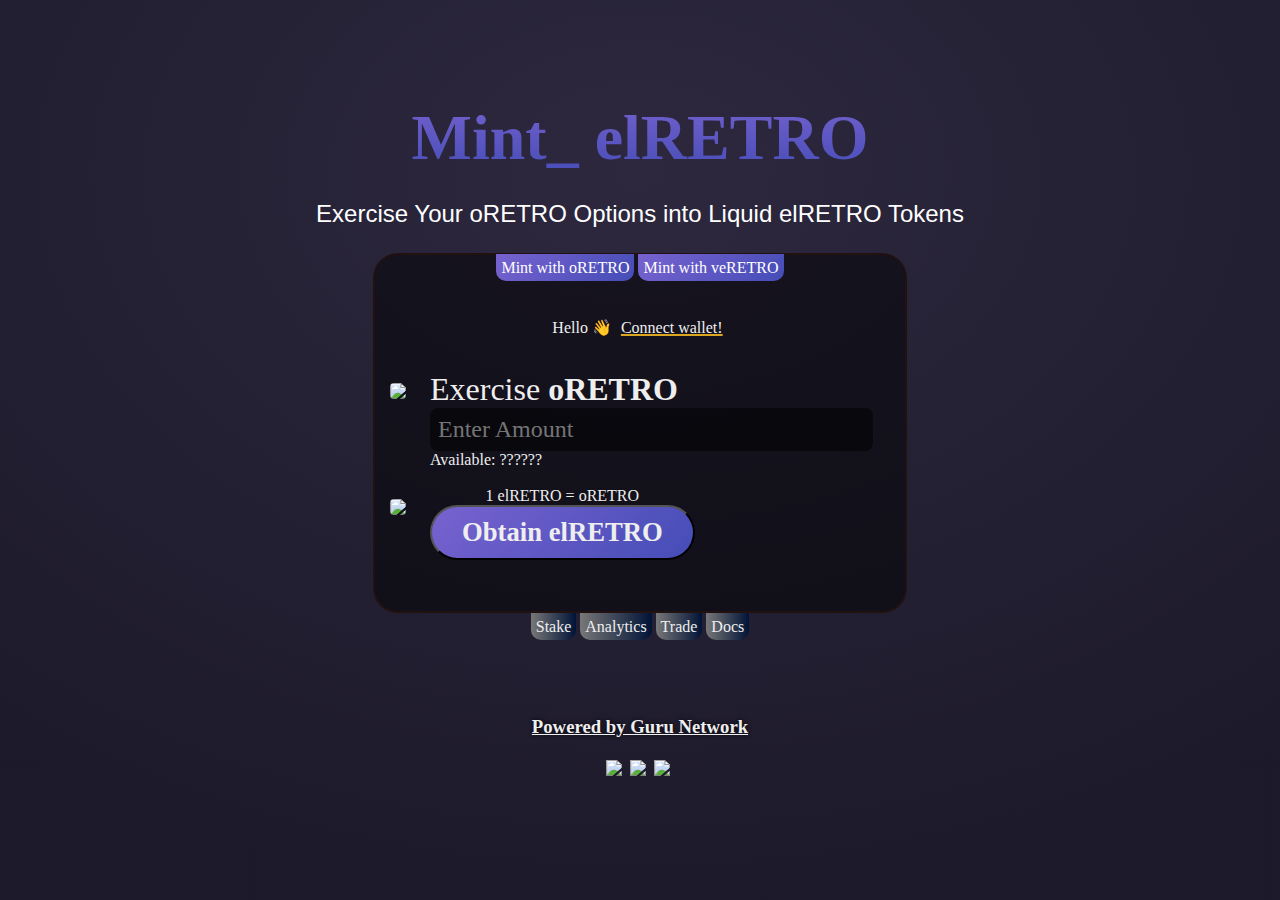
==== docs/oretro.html @ 38792a4d "o" ====
<!doctype html>
<html>
<meta charset="UTF-8">
<head>
<meta name="description" content="El Retro: veRETRO Liquid Wrapper | FTM.guru">
<meta name="keywords" content="Ftm.guru, Guru Network, Finance, Decentralized Finance, MATIC, Arbitrum, defi, Airdrop, RETRO, El Retro, Retro, Solidly, ftm.guru">
<title>El Retro: oRETRO Liquid Wrapper | FTM.guru</title>
<meta name="viewport" content="width=device-width, initial-scale=1">
<link rel="shortcut icon" href="https://ftm.guru/icons/elretro.png"/>
<link rel="stylesheet" href="e.css"/>
<body>
	<div class="partnership">
		<h1><span>Mint_ elRETRO </span></h1>
		<h2>Exercise Your oRETRO Options into Liquid elRETRO Tokens</h2>
	</div>
	<div class="mechanism">
	<div class="analytics" style="position:relative;top:-16px">
		<a class="equal-gradient-white" href="oretro">Mint with oRETRO</a>
		<a class="equal-gradient-white" href="./">Mint with veRETRO</a>
	</div>
		<p id="p_cw"><span id="cw" onclick="cw()">Hello 👋</span> <span id="cw_og">Connect wallet!</span></p>
		<div class="input-amount">
			<br>
			<div class="input-amount-els">
				<div>
					<img class="bigthumb" src="https://ftm.guru/icons/retro.svg" style="border-radius:25%"/>
					<img class="bigthumb_sub" src="img/lock.svg" style="opacity: 0;">
				</div>
				<div class="nft-amt-nums">
					<div class="nft-amtl-desc">
						Exercise <b>oRETRO</b>
					</div>
					<input class="light-in in-box" placeholder="Enter Amount" style="margin: 0;" id="inp-oamt">
					<!--<button class="btn-max" onclick='$("in_d").value=$("bal_lp").textContent'>Max</button>-->
					<span style="font-family: light_italic;">Available: </span>
					<span style="font-family:" id="bal_o">??????</span>
				</div>
			</div>
			<br>
			<div class="input-amount-els">
				<div>
					<img class="bigthumb" src="https://ftm.guru/icons/elretro.png" style="border-radius:25%"/>
					<img class="bigthumb_sub" src="img/lock.svg" style="opacity: 0;">
				</div>
				<div class="nft-amt-nums"align="center">
					<div >1 elRETRO = <span id="mintrate"></span> oRETRO</div>
					<button onclick="oRetroToElRetro()" class="equal-gradient">
						<div class="nft-amtl-desc">
						Obtain <b>elRETRO</b>
						</div>
					</button>
					<br>
					<br>
					<!--<button class="btn-max" onclick='$("in_d").value=$("bal_lp").textContent'>Max</button>-->
				</div>
			</div>
			<br>
		</div>

	</div>
	<div class="analytics">
		<a href="staking">Stake</a>
		<a href="https://dune.com/eliteness/" target="_blank">Analytics</a>
		<a href="https://retro.finance" target="_blank">Trade</a>
		<a href="https://ftm.guru/docs" target="_blank">Docs</a>
	</div>


	<div id="note" class="overlay">
		<div class="popup">
			<a class="close" href="#">&times;</a>
			<div class="content" id="content1">
				w31c0m3 fren!<br>trade well :)
			</div>
		</div>
	</div>


	<div class="extra">
		<br><br>
		<h3><a href="https://eliteness.network">Powered by Guru Network</a></h3>
		<div id="social">
			<a href="https://twitter.com/FTM1337"><img src="https://ftm.guru/icons/twitter.svg"></a>
			<a href="https://discord.gg/QpyfMarNrV"><img src="https://ftm.guru/icons/discord.svg"></a>
			<a href="https://t.me/FTM1337"><img src="https://ftm.guru/icons/telegram.svg"></a>
		</div>
		<!--
		<small id="stats">
		</small>
		<h1><span></span></h1>
		-->
		<br><br>
	</div>

	<div id="scroll-container" style="display:none">
		<div id="scroll-text">
			 • <span>elRETRO Price: $Unknown (Unknown THE)</span>
			 • <span>elRETRO Minting Ratio (veRETRO): 1.Unknown</span>
			 • <span>Market Cap: $Unknown</span>
			 • <span>Total Supply: 1,400,000+</span>
			 • <span>veRETRO Controlled: 1,428,228+</span>
			 • <span>Collateralization: Unknown%</span>
			 • <span>elRETRO/WMATIC Liquidity: $Unknown</span>
			 • <span>elRETRO-Staking (Earn MATIC) APR: Unknown%</span>
			 • <span>elRETRO/WMATIC-Farming (Earn RETRO) APR: Unknown%</span>
		<div>
	<div>






<!-- IGNORE BELOW BLOCK : DEV LOGS -->
		<div style="display:none">
		<span id="cw_m"></span>
		<div id="connect">
			Please connect your web3 wallet.
			<br><br>
			<button onclick="cw()" id="btn-connect">Connect</button>
		</div>
		<div id="switch">
			<b id="btn-switch" onclick="cw()">
				<img src="img/wallet.svg" width="24px" style="position:relative;top:4px">
				<span id="cw"></span>
			</b>
			<br>Balance: <b style="font-family:bold" id="usb-mtv">?</b> <img class="imgmtv" src="https://ftm.guru/icons/usdc.svg" width="20px" style="position:relative;top:4px">USDC<br>
			<span style="font-size:0.9em">Wallet at <img class="imgmtv" src="https://ftm.guru/icons/ftm.svg" width="20px" style="position:relative;top:4px">Fantom Opera. <a href="index.html" style="color:aqua;font-family:bold">Change?</a></span>
		</div>
	</div>
<!-- IGNORE ABOVE BLOCK : DEV LOGS -->

		<div id="particle-container">
			<div class="particle"></div><div class="particle"></div><div class="particle"></div><div class="particle"></div><div class="particle"></div><div class="particle"></div><div class="particle"></div><div class="particle"></div><div class="particle"></div><div class="particle"></div><div class="particle"></div><div class="particle"></div><div class="particle"></div><div class="particle"></div><div class="particle"></div><div class="particle"></div><div class="particle"></div><div class="particle"></div><div class="particle"></div><div class="particle"></div><div class="particle"></div><div class="particle"></div><div class="particle"></div><div class="particle"></div><div class="particle"></div><div class="particle"></div><div class="particle"></div><div class="particle"></div><div class="particle"></div><div class="particle"></div><div class="particle"></div><div class="particle"></div><div class="particle"></div><div class="particle"></div><div class="particle"></div><div class="particle"></div><div class="particle"></div><div class="particle"></div><div class="particle"></div><div class="particle"></div><div class="particle"></div><div class="particle"></div><div class="particle"></div><div class="particle"></div><div class="particle"></div>
		</div>
			<script src="https://ftm.guru/ethers-5.2.umd.min.js" type="application/javascript" defer="true"></script>
			<!--
			<script src="https://ftm.guru/chart.min.js" type="application/javascript"></script>
			<script src="https://ftm.guru/chartjs-adapter-date-fns.bundle.min.js" type="application/javascript"></script>
			-->
			<script src="o.js"></script>
			<script>
				CHAINID = 137;
				RPC_URL = "https://rpc.ankr.com/polygon";
				EXPLORE = "https://polygonscan.com";
				CHAIN_NAME = "Matic Polygon";
				CHAIN_GAS = "MATIC";
				VENFT = "0xb419ce2ea99f356bae0cac47282b9409e38200fa";
				VENAME = "veRETRO";
				VENAMM = "0xcc835d13543cec819ac0226dd9ff35b6312b8fca";
				POOLID = "v0.1.0";

				BASENAME = "RETRO";
				BASELOGO = "https://ftm.guru/icons/retro.svg";
				BASE = "0xbfa35599c7aebb0dace9b5aa3ca5f2a79624d8eb";

				WRAPNAME = "elRETRO";
				WRAPLOGO = "https://ftm.guru/icons/elretro.svg";
				WRAP = "0xfab311fe3e3be4bb3fed77257ee294fb22fa888b";

				ID = 2153;
				VOTER = "0xaccba5e852ab85e5e3a84bc8e36795bd8cec5c73";

				OTOKEN = "0x3a29cab2e124919d14a6f735b6033a3aad2b260f";
				O_TO_E = "0x3979d8149099b98cde35e08722f05dc477f55b97";

			</script>
	</body>
</html>
---- docs/e.css ----
@font-face{font-family:bold;src: url(https://ftm.guru/font/bold.ttf);}
@font-face{ font-family:italic;src: url(https://ftm.guru/font/italic.ttf);}
@font-face{ font-family:light;src: url(https://ftm.guru/font/light.ttf);}
@font-face{ font-family:light_italic;src: url(https://ftm.guru/font/light_italic.ttf);}
@font-face{ font-family:regular;src: url(https://ftm.guru/font/regular.ttf);}
@font-face{ font-family:regular_italic;src: url(https://ftm.guru/font/regular_italic.ttf);}
*{
	font-family:regular;
	scroll-behavior: smooth !important;
	color: #eee;
}
body {
	margin:0;
}
.equal-gradient {
	background: -webkit-linear-gradient(315deg,#7963D0 -2.82%,#414BB5 108.06%);
}

.equal-gradient-white {
    background: -webkit-linear-gradient(315deg,#7963D0 -2.82%,#414BB5 108.06%) !important;
    color: white !important;
	font-family: ;
}

body {
	/*background: url('img/bg.png')
	background-color: #01011b;
	background-repeat: none;
	background-size: 100% 100vh;
	background: url('img/bgypt.jpg');
	background-attachment: fixed;
	background-position:;
	background-size: 100% 100%;
	background-blend-mode:  normal;*/
	background:radial-gradient(80.62% 80.62% at 50% 19.38%,#2d283e .01%,rgba(26,23,40,.99) 100%);
	background-size: 100%;
	background-attachment: fixed;
	color:#fff;
}

small {
	color: white;
	font-family: sans-serif;
}

.partnership, .extra {
	width: 80%;
	margin: auto auto;
	text-align: center;
}
.partnership span {
	padding: 10px;
}

p {
	font-family: sans-serif;
	font-size: 1em;
	text-align: center;
	margin-top: 5px;
}

h1, h2 {
	color: white;
	font-family: sans-serif;
	text-align: center;
}

h1 span, h2 span {
	background: -webkit-linear-gradient(top, #7963D0, #414BB5);
	-webkit-background-clip: text;
	-webkit-text-fill-color: transparent;
}

h1 {
	margin: 20px 0px 20px 0px;
	font-size: 1.75em;
}

h2 {
	color: white;
	font-weight: normal;
	margin-top: 25px;
	font-size: 0.75em
}

.mechanism {
	width: 75%;
	position: relative;	/*
	background: -webkit-linear-gradient(183.56deg, #01011b, #001337);
	background: -moz-linear-gradient(183.56deg, #01011b 0, #001337 100%);
	background: linear-gradient(266.44deg, #01011b, #001337);

	*/
	background:rgba(0,0,0,0.5);
	border: 2px solid #211;
	border-radius: 25px;
	margin: 25px auto;
	padding: 15px;
	position: relative;
	margin-bottom: 0;
}

.mechanism .amount p {
	color: white;
}

button,select {
	background-color: #ea00cb;
	padding: 10px 30px;
	border-radius: 30px;
	font-family: sans-serif;
	font-weight: bold;
	color: white;
}

button.submit {

		width: 60%;
	margin-top: 50px;
	padding: 6px;
	font-size: 0.75em;
}

button.btn-max {
	background: ;
    width: 35% !important;
    margin-left: 2%;
}
button span{
	color: #fff
}

.mechanism .input-amount input, .nft-amtl {
	display: inline;
	vertical-align: middle;
	margin-left: 10px;
}

.mechanism .input-amount img.bigthumb {
	width: 40px;
	display: inline;
	vertical-align: middle;
}
.mechanism .input-amount img.bigthumb_sub {
	width: 20px;
	position: relative ;
	left:-20px;
	top:10px;
}
.mechanism .input-amount img.bigthumb_sup {
	width: 20px;
	position: relative;
	left: -32px;
	top: -16px;
}

.mechanism .input-amount img {
	width: 20px;
	display: inline;
	vertical-align: middle;
}

.mechanism input, .nft-amtl {
	background-color: transparent;
	color: black;
	width: 100%;
	border: 0;
	font-size: 1em;
	color: white;
}

.input-amount-els{
	display: grid;
	grid-template-columns: max-content auto;
}

#nft-amt, #nft-offer {
	font-size: 1.5em;
	margin: 0;
}

.nft-amt-nums {
	position: relative;
	left: -10px;
	max-width: max-content;
}

.nft-amtl-desc {
	font-family: light_italic;
	font-size: 1em;
}
.nft-amtl-desc b {
	font-family: regular_italic;
}

.earn-stats {
	display: grid;
	grid-template-columns: auto auto;
	text-align: center;
	font-size: 1.5em;
}

#bal_tvl, #bal_apr{
	text-decoration: 2px dotted underline gold;
	font-size:0.9em;
}

textarea:focus, input:focus {
	outline: none;
}

.mechanism:before {
	content: "";
	border-radius: 25px;
	position: absolute;
	/*
	background: -webkit-linear-gradient(left, #777, #001337);;
	background: -moz-linear-gradient(left, #777, #001337);;
	background: linear-gradient(left, #777, #001337);;
	-webkit-animation: gradient 2s ease infinite;
	animation: gradient 2s ease infinite;
	box-shadow: 0 0 50px #48003d;
	*/
	top: -1px;
	left: -1px;
	bottom: -1px;
	right: -1px;
	z-index: -1;
}

@keyframes particle-animation-1 {100% {transform: translate3d(33vw, 26vh, 34px);}}.particle:nth-child(1) {animation: particle-animation-1 60s infinite;height: 4px;width: 4px;opacity: 0.59;animation-delay: -0.4s;background-color: #ea00cb;transform: translate3d(77vw, 45vh, 13px);}@keyframes particle-animation-2 {100% {transform: translate3d(31vw, 43vh, 68px);}}.particle:nth-child(2) {animation: particle-animation-2 60s infinite;height: 3px;width: 3px;opacity: 0.89;animation-delay: -0.8s;background-color: #ea00cb;transform: translate3d(69vw, 52vh, 83px);}@keyframes particle-animation-3 {100% {transform: translate3d(36vw, 77vh, 59px);}}.particle:nth-child(3) {animation: particle-animation-3 60s infinite;height: 4px;width: 4px;opacity: 0.86;animation-delay: -1.2s;background-color: #ea00cb;transform: translate3d(26vw, 32vh, 73px);}@keyframes particle-animation-4 {100% {transform: translate3d(37vw, 73vh, 22px);}}.particle:nth-child(4) {animation: particle-animation-4 60s infinite;height: 5px;width: 5px;opacity: 0.54;animation-delay: -1.6s;background-color: #ea00cb;transform: translate3d(27vw, 46vh, 4px);}@keyframes particle-animation-5 {100% {transform: translate3d(48vw, 63vh, 97px);}}.particle:nth-child(5) {animation: particle-animation-5 60s infinite;height: 2px;width: 2px;opacity: 0.01;animation-delay: -2s;background-color: #ea00cb;transform: translate3d(33vw, 51vh, 17px);}@keyframes particle-animation-6 {100% {transform: translate3d(64vw, 66vh, 55px);}}.particle:nth-child(6) {animation: particle-animation-6 60s infinite;height: 6px;width: 6px;opacity: 0.93;animation-delay: -2.4s;background-color: #ea00cb;transform: translate3d(44vw, 14vh, 60px);}@keyframes particle-animation-7 {100% {transform: translate3d(85vw, 66vh, 60px);}}.particle:nth-child(7) {animation: particle-animation-7 60s infinite;height: 6px;width: 6px;opacity: 0.18;animation-delay: -2.8s;background-color: #ea00cb;transform: translate3d(59vw, 1vh, 99px);}@keyframes particle-animation-8 {100% {transform: translate3d(77vw, 53vh, 95px);}}.particle:nth-child(8) {animation: particle-animation-8 60s infinite;height: 5px;width: 5px;opacity: 0.95;animation-delay: -3.2s;background-color: #ea00cb;transform: translate3d(90vw, 90vh, 59px);}@keyframes particle-animation-9 {100% {transform: translate3d(86vw, 74vh, 56px);}}.particle:nth-child(9) {animation: particle-animation-9 60s infinite;height: 2px;width: 2px;opacity: 0.74;animation-delay: -3.6s;background-color: #ea00cb;transform: translate3d(55vw, 8vh, 9px);}@keyframes particle-animation-10 {100% {transform: translate3d(57vw, 43vh, 60px);}}.particle:nth-child(10) {animation: particle-animation-10 60s infinite;height: 4px;width: 4px;opacity: 0.47;animation-delay: -4s;background-color: #ea00cb;transform: translate3d(28vw, 60vh, 69px);}@keyframes particle-animation-11 {100% {transform: translate3d(1vw, 2vh, 60px);}}.particle:nth-child(11) {animation: particle-animation-11 60s infinite;height: 3px;width: 3px;opacity: 0.81;animation-delay: -4.4s;background-color: #ea00cb;transform: translate3d(16vw, 81vh, 10px);}@keyframes particle-animation-12 {100% {transform: translate3d(23vw, 89vh, 39px);}}.particle:nth-child(12) {animation: particle-animation-12 60s infinite;height: 2px;width: 2px;opacity: 0.26;animation-delay: -4.8s;background-color: #ea00cb;transform: translate3d(54vw, 73vh, 58px);}@keyframes particle-animation-13 {100% {transform: translate3d(73vw, 52vh, 94px);}}.particle:nth-child(13) {animation: particle-animation-13 60s infinite;height: 5px;width: 5px;opacity: 0.75;animation-delay: -5.2s;background-color: #ea00cb;transform: translate3d(28vw, 46vh, 82px);}@keyframes particle-animation-14 {100% {transform: translate3d(70vw, 22vh, 78px);}}.particle:nth-child(14) {animation: particle-animation-14 60s infinite;height: 3px;width: 3px;opacity: 0.13;animation-delay: -5.6s;background-color: #ea00cb;transform: translate3d(64vw, 48vh, 54px);}@keyframes particle-animation-15 {100% {transform: translate3d(84vw, 20vh, 55px);}}.particle:nth-child(15) {animation: particle-animation-15 60s infinite;height: 3px;width: 3px;opacity: 0.33;animation-delay: -6s;background-color: #ea00cb;transform: translate3d(43vw, 19vh, 10px);}@keyframes particle-animation-16 {100% {transform: translate3d(74vw, 76vh, 22px);}}.particle:nth-child(16) {animation: particle-animation-16 60s infinite;height: 3px;width: 3px;opacity: 0.33;animation-delay: -6.4s;background-color: #ea00cb;transform: translate3d(29vw, 76vh, 20px);}@keyframes particle-animation-17 {100% {transform: translate3d(26vw, 54vh, 4px);}}.particle:nth-child(17) {animation: particle-animation-17 60s infinite;height: 6px;width: 6px;opacity: 0.05;animation-delay: -6.8s;background-color: #ea00cb;transform: translate3d(83vw, 62vh, 64px);}@keyframes particle-animation-18 {100% {transform: translate3d(46vw, 39vh, 64px);}}.particle:nth-child(18) {animation: particle-animation-18 60s infinite;height: 3px;width: 3px;opacity: 0.88;animation-delay: -7.2s;background-color: #ea00cb;transform: translate3d(15vw, 2vh, 46px);}@keyframes particle-animation-19 {100% {transform: translate3d(44vw, 89vh, 14px);}}.particle:nth-child(19) {animation: particle-animation-19 60s infinite;height: 4px;width: 4px;opacity: 0.83;animation-delay: -7.6s;background-color: #ea00cb;transform: translate3d(31vw, 24vh, 100px);}@keyframes particle-animation-20 {100% {transform: translate3d(13vw, 68vh, 61px);}}.particle:nth-child(20) {animation: particle-animation-20 60s infinite;height: 3px;width: 3px;opacity: 0.28;animation-delay: -8s;background-color: #ea00cb;transform: translate3d(52vw, 17vh, 48px);}@keyframes particle-animation-21 {100% {transform: translate3d(65vw, 61vh, 83px);}}.particle:nth-child(21) {animation: particle-animation-21 60s infinite;height: 3px;width: 3px;opacity: 0.08;animation-delay: -8.4s;background-color: #ea00cb;transform: translate3d(29vw, 13vh, 94px);}@keyframes particle-animation-22 {100% {transform: translate3d(69vw, 33vh, 70px);}}.particle:nth-child(22) {animation: particle-animation-22 60s infinite;height: 5px;width: 5px;opacity: 0.4;animation-delay: -8.8s;background-color: #ea00cb;transform: translate3d(55vw, 31vh, 62px);}@keyframes particle-animation-23 {100% {transform: translate3d(51vw, 48vh, 12px);}}.particle:nth-child(23) {animation: particle-animation-23 60s infinite;height: 4px;width: 4px;opacity: 0.25;animation-delay: -9.2s;background-color: #ea00cb;transform: translate3d(48vw, 50vh, 99px);}@keyframes particle-animation-24 {100% {transform: translate3d(5vw, 18vh, 63px);}}.particle:nth-child(24) {animation: particle-animation-24 60s infinite;height: 6px;width: 6px;opacity: 0.98;animation-delay: -9.6s;background-color: #ea00cb;transform: translate3d(80vw, 64vh, 79px);}@keyframes particle-animation-25 {100% {transform: translate3d(83vw, 2vh, 56px);}}.particle:nth-child(25) {animation: particle-animation-25 60s infinite;height: 6px;width: 6px;opacity: 0.59;animation-delay: -10s;background-color: #ea00cb;transform: translate3d(45vw, 85vh, 58px);}@keyframes particle-animation-26 {100% {transform: translate3d(35vw, 77vh, 20px);}}.particle:nth-child(26) {animation: particle-animation-26 60s infinite;height: 5px;width: 5px;opacity: 0.11;animation-delay: -10.4s;background-color: #ea00cb;transform: translate3d(47vw, 9vh, 52px);}@keyframes particle-animation-27 {100% {transform: translate3d(84vw, 40vh, 55px);}}.particle:nth-child(27) {animation: particle-animation-27 60s infinite;height: 2px;width: 2px;opacity: 0.17;animation-delay: -10.8s;background-color: #ea00cb;transform: translate3d(40vw, 90vh, 8px);}@keyframes particle-animation-28 {100% {transform: translate3d(57vw, 73vh, 74px);}}.particle:nth-child(28) {animation: particle-animation-28 60s infinite;height: 4px;width: 4px;opacity: 0.62;animation-delay: -11.2s;background-color: #ea00cb;transform: translate3d(16vw, 25vh, 16px);}@keyframes particle-animation-29 {100% {transform: translate3d(78vw, 36vh, 92px);}}.particle:nth-child(29) {animation: particle-animation-29 60s infinite;height: 3px;width: 3px;opacity: 0.15;animation-delay: -11.6s;background-color: #ea00cb;transform: translate3d(48vw, 61vh, 29px);}@keyframes particle-animation-30 {100% {transform: translate3d(42vw, 86vh, 78px);}}.particle:nth-child(30) {animation: particle-animation-30 60s infinite;height: 4px;width: 4px;opacity: 0.41;animation-delay: -12s;background-color: #ea00cb;transform: translate3d(46vw, 13vh, 92px);}@keyframes particle-animation-31 {100% {transform: translate3d(23vw, 87vh, 32px);}}.particle:nth-child(31) {animation: particle-animation-31 60s infinite;height: 3px;width: 3px;opacity: 0.58;animation-delay: -12.4s;background-color: #ea00cb;transform: translate3d(65vw, 27vh, 83px);}@keyframes particle-animation-32 {100% {transform: translate3d(24vw, 44vh, 52px);}}.particle:nth-child(32) {animation: particle-animation-32 60s infinite;height: 6px;width: 6px;opacity: 0.33;animation-delay: -12.8s;background-color: #ea00cb;transform: translate3d(78vw, 46vh, 48px);}@keyframes particle-animation-33 {100% {transform: translate3d(84vw, 18vh, 71px);}}.particle:nth-child(33) {animation: particle-animation-33 60s infinite;height: 6px;width: 6px;opacity: 0.94;animation-delay: -13.2s;background-color: #ea00cb;transform: translate3d(85vw, 86vh, 54px);}@keyframes particle-animation-34 {100% {transform: translate3d(76vw, 15vh, 49px);}}.particle:nth-child(34) {animation: particle-animation-34 60s infinite;height: 2px;width: 2px;opacity: 0.71;animation-delay: -13.6s;background-color: #ea00cb;transform: translate3d(80vw, 6vh, 26px);}@keyframes particle-animation-35 {100% {transform: translate3d(44vw, 45vh, 98px);}}.particle:nth-child(35) {animation: particle-animation-35 60s infinite;height: 6px;width: 6px;opacity: 0.9;animation-delay: -14s;background-color: #ea00cb;transform: translate3d(18vw, 41vh, 56px);}@keyframes particle-animation-36 {100% {transform: translate3d(88vw, 58vh, 13px);}}.particle:nth-child(36) {animation: particle-animation-36 60s infinite;height: 3px;width: 3px;opacity: 0.81;animation-delay: -14.4s;background-color: #ea00cb;transform: translate3d(10vw, 29vh, 52px);}@keyframes particle-animation-37 {100% {transform: translate3d(85vw, 29vh, 87px);}}.particle:nth-child(37) {animation: particle-animation-37 60s infinite;height: 4px;width: 4px;opacity: 0.62;animation-delay: -14.8s;background-color: #ea00cb;transform: translate3d(64vw, 47vh, 8px);}@keyframes particle-animation-38 {100% {transform: translate3d(68vw, 43vh, 70px);}}.particle:nth-child(38) {animation: particle-animation-38 60s infinite;height: 6px;width: 6px;opacity: 0.38;animation-delay: -15.2s;background-color: #ea00cb;transform: translate3d(71vw, 43vh, 42px);}@keyframes particle-animation-39 {100% {transform: translate3d(78vw, 82vh, 81px);}}.particle:nth-child(39) {animation: particle-animation-39 60s infinite;height: 5px;width: 5px;opacity: 0.6;animation-delay: -15.6s;background-color: #ea00cb;transform: translate3d(3vw, 83vh, 4px);}@keyframes particle-animation-40 {100% {transform: translate3d(65vw, 23vh, 78px);}}.particle:nth-child(40) {animation: particle-animation-40 60s infinite;height: 5px;width: 5px;opacity: 0.41;animation-delay: -16s;background-color: #ea00cb;transform: translate3d(79vw, 7vh, 96px);}@keyframes particle-animation-41 {100% {transform: translate3d(7vw, 43vh, 38px);}}.particle:nth-child(41) {animation: particle-animation-41 60s infinite;height: 2px;width: 2px;opacity: 0.88;animation-delay: -16.4s;background-color: #ea00cb;transform: translate3d(46vw, 13vh, 14px);}@keyframes particle-animation-42 {100% {transform: translate3d(90vw, 32vh, 39px);}}.particle:nth-child(42) {animation: particle-animation-42 60s infinite;height: 4px;width: 4px;opacity: 0.06;animation-delay: -16.8s;background-color: #ea00cb;transform: translate3d(28vw, 58vh, 74px);}@keyframes particle-animation-43 {100% {transform: translate3d(84vw, 19vh, 79px);}}.particle:nth-child(43) {animation: particle-animation-43 60s infinite;height: 2px;width: 2px;opacity: 0.01;animation-delay: -17.2s;background-color: #ea00cb;transform: translate3d(74vw, 36vh, 42px);}@keyframes particle-animation-44 {100% {transform: translate3d(19vw, 3vh, 92px);}}.particle:nth-child(44) {animation: particle-animation-44 60s infinite;height: 5px;width: 5px;opacity: 0.48;animation-delay: -17.6s;background-color: #ea00cb;transform: translate3d(28vw, 15vh, 48px);}@keyframes particle-animation-45 {100% {transform: translate3d(43vw, 10vh, 7px);}}.particle:nth-child(45) {animation: particle-animation-45 60s infinite;height: 3px;width: 3px;opacity: 0.35;animation-delay: -18s;background-color: #ea00cb;transform: translate3d(86vw, 84vh, 92px);}@keyframes particle-animation-46 {100% {transform: translate3d(59vw, 40vh, 59px);}}.particle:nth-child(46) {animation: particle-animation-46 60s infinite;height: 6px;width: 6px;opacity: 0.46;animation-delay: -18.4s;background-color: #ea00cb;transform: translate3d(81vw, 18vh, 36px);}@keyframes particle-animation-47 {100% {transform: translate3d(37vw, 32vh, 57px);}}.particle:nth-child(47) {animation: particle-animation-47 60s infinite;height: 2px;width: 2px;opacity: 0.93;animation-delay: -18.8s;background-color: #ea00cb;transform: translate3d(36vw, 65vh, 30px);}@keyframes particle-animation-48 {100% {transform: translate3d(86vw, 29vh, 60px);}}.particle:nth-child(48) {animation: particle-animation-48 60s infinite;height: 4px;width: 4px;opacity: 0.01;animation-delay: -19.2s;background-color: #ea00cb;transform: translate3d(15vw, 75vh, 30px);}@keyframes particle-animation-49 {100% {transform: translate3d(86vw, 67vh, 29px);}}.particle:nth-child(49) {animation: particle-animation-49 60s infinite;height: 4px;width: 4px;opacity: 0.18;animation-delay: -19.6s;background-color: #ea00cb;transform: translate3d(8vw, 77vh, 81px);}@keyframes particle-animation-50 {100% {transform: translate3d(90vw, 24vh, 68px);}}.particle:nth-child(50) {animation: particle-animation-50 60s infinite;height: 6px;width: 6px;opacity: 0.78;animation-delay: -20s;background-color: #ea00cb;transform: translate3d(85vw, 4vh, 1px);}

.particle {
	position: absolute;
	border-radius: 50%;
}

#particle-container {
	position:absolute;
	top:0;
	height:100vh;
	z-index: -1;
}

.hr-nft {
	border:none;
	/*
	background: -webkit-linear-gradient(183.56deg, #0564d7, #28edec);
	background: -moz-linear-gradient(183.56deg, #0564d7 0, #28edec 100%);
	background: linear-gradient(266.44deg, #0564d7, #28edec);
	*/
	height: 2px;
	background: -webkit-linear-gradient(left, rgba(255,155,212,0.25), rgba(255,55,55,0.4));
}

#p_cw{font-size:1em;font-family:light}

#nft-sel {
	font-size: 0.8em;
	padding: 5px
}

#cw_og {
	text-decoration: 2px underline goldenrod;
}

#cw_og {
	border-radius: 5px;
	padding: 5px;
	cursor: pointer;
}

#cw_og:hover {
	box-shadow: 0px 0px 10px 5px rgba(255,255,255,.05), 0px 0px 10px 5px rgba(255,255,255,0.05);transition: 0.3s;
	text-decoration: 2px underline wavy goldenrod
}

.extra h3,.extra h4 {
	color: white;
	text-shadow: 0px 0px 5px #000;
}
.extra h1 {
	background: -webkit-linear-gradient(left, #71330b 40%, #b2681b);
	-webkit-background-clip: text;
	-webkit-text-fill-color: transparent;
	font-size:2.5em
}


.overlay {
	position: fixed;
	top: 0;
	bottom: 0;
	left: 0;
	right: 0;
	background: rgba(0, 0, 0, 0.7);
	transition: opacity 500ms;
	visibility: hidden;
	opacity: 0;
	overflow-y:	auto;
}
.overlay:target {
	visibility: visible;
	opacity: 1;
}

.popup {
	margin: 70px auto;
	padding: 20px;
	background: #192133;
	color: #fff;
	border-radius: 20px;
	width: 30%;
	position: relative;
	transition: all 5s ease-in-out;
}

.popup .close {
	position: absolute;
	top: 10px;
	right: 20px;
	transition: all 200ms;
	font-size: 30px;
	font-weight: bold;
	text-decoration: none;
	color: #789;
}
.popup .close:hover {
	color: #fff;
	cursor:	context-menu
}
.popup .content {
	max-height: 30%;
	overflow: auto;
	color: #def !important;
}

@media screen and (max-width: 700px){
	.box{
		width: 70%;
	}
	.popup{
		width: 70%;
	}
}


#content1 a {
	color: aqua;
}

#content1 u {
	text-decoration: dashed underline aqua
}

.analytics {
	text-align: center;
	margin-bottom: 20px;
	padding: 5px;
}

.analytics a {
	max-width: min-content;
	width: min-content;
	position: relative;
	background: -webkit-linear-gradient(left, #777, #001337);;
	background: -moz-linear-gradient(315deg,#005a80 -2.82%,#872424 108.06%);;
	background: linear-gradient(left, #777, #001337);;
	padding: 5px;
	margin: auto;
	border-radius: 0px 0px 10px 10px;
	color: #eee;
	text-decoration: none;
}

#social a img {
  height: 24px;
  margin:4px 4px 4px 0;
}


.prefill-num {
	opacity: 0.5;
	font-size: 0.5em !important;
}

.in-box {
	background: rgba(0,0,0,0.5) !important;;
	border-radius: 8px;
	padding: 8px;
}

@media(min-width:641px) {

	.mechanism {
		width: 500px;
		/*! background: #d7a165; */
	}

	.mechanism .amount {
		position: absolute;
		right: 25px;
		top: 15px;
	}

	.mechanism .input-amount img {
		width: 40px;
		display: inline;
		vertical-align: middle;
	}
	.mechanism .input-amount img.bigthumb {
		width: 80px;
		display: inline;
		vertical-align: middle;
	}
	.mechanism .input-amount img.bigthumb_sub {
		width: 40px;
		position: relative ;
		left:-40px;
		top:20px;
	}
	.mechanism .input-amount img.bigthumb_sup {
		width: 40px;
		position: relative;
		left: -64px;
		top: -32px;
}

	#nft-amt, #nft-offer {
		font-size: 2.5em;
		margin: 0;
	}

	.nft-amt-nums {
		position: relative;
		left: -20px
	}

	.nft-amtl-desc {
		font-family: light_italic;
		font-size: 2em;
	}

	.nft-amtl-desc b {
		font-family: regular_italic;
	}

	.earn-stats {
		grid-template-columns: auto auto;
	}


	.mechanism input, .nft-amtl {
		background-color: transparent;
		color: black;
		width: 100%;
		border: 0;
		font-size: 1.5em;
		color: white;
	}

	button.submit {
		margin-top: 50px;
		padding: 10px;
		font-size: 1em;
	}

	h1 {
		margin-top: 100px;
		font-size: 4em;
	}

	h2 {
		font-size: 1.5em;
	}

	.prefill-num {
		opacity: 0.5;
		font-size: 0.5em !important;
	}

	#bal_tvl, #bal_apr{
		font-size:revert;
	}

}





#scroll-container {
  background: black;
  overflow: hidden;
	padding: 5px;
}

#scroll-text {
  text-align: right;
	font-family: light;
	width: max-content;

  /* animation properties */
  -moz-transform: translateX(-100%);
  -webkit-transform: translateX(-100%);
  transform: translateX(-100%);

  -moz-animation: scroll-animation 30s linear infinite;
  -webkit-animation: scroll-animation 30s linear infinite;
  animation: scroll-animation 30s linear infinite;
}

#scroll-text span {
  margin:10px;
}
/* for Firefox */
@-moz-keyframes scroll-animation {
  from { -moz-transform: translateX(-100%); }
  to { -moz-transform: translateX(100%); }
}

/* for Chrome */
@-webkit-keyframes scroll-animation {
  from { -webkit-transform: translateX(-100%); }
  to { -webkit-transform: translateX(100%); }
}

@keyframes scroll-animation {
  to {
    -moz-transform: translateX(-100%);
    -webkit-transform: translateX(-100%);
    transform: translateX(-100%);
  }
  from {
    -moz-transform: translateX(10%);
    -webkit-transform: translateX(10%);
    transform: translateX(10%);
  }
}

#scroll-text:hover{
	animation: none;
	transform: revert;
}

.earn-stats-key {
    text-align:left;
    font-size:1.25em;
}
.earn-stats-val {
    text-align:right;
    font-size:1.25em;
}
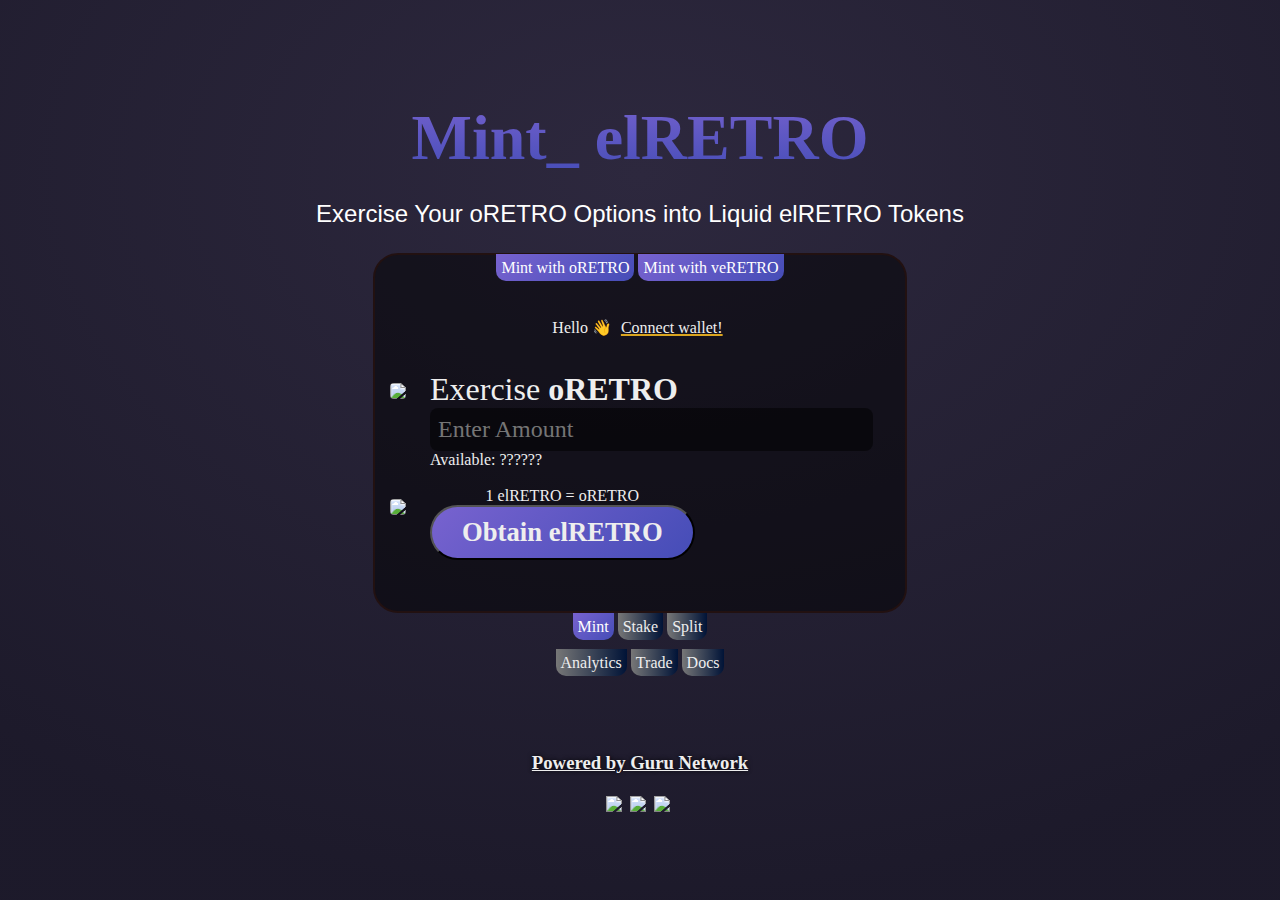
==== commit d6ff1323: "add split" ====
--- a/docs/oretro.html
+++ b/docs/oretro.html
@@ -16,9 +16,9 @@
 	<div class="mechanism">
 	<div class="analytics" style="position:relative;top:-16px">
 		<a class="equal-gradient-white" href="oretro">Mint with oRETRO</a>
-		<a class="equal-gradient-white" href="./">Mint with veRETRO</a>
+		<a class="equal-gradient-white" href="veretro">Mint with veRETRO</a>
 	</div>
-		<p id="p_cw"><span id="cw" onclick="cw()">Hello 👋</span> <span id="cw_og">Connect wallet!</span></p>
+		<p id="p_cw"><span id="cw" onclick="cw()">Hello 👋 <span id="cw_og">Connect wallet!</span></span></p>
 		<div class="input-amount">
 			<br>
 			<div class="input-amount-els">
@@ -59,10 +59,13 @@
 
 	</div>
 	<div class="analytics">
-		<a href="staking">Stake</a>
-		<a href="https://dune.com/eliteness/" target="_blank">Analytics</a>
-		<a href="https://retro.finance" target="_blank">Trade</a>
-		<a href="https://ftm.guru/docs" target="_blank">Docs</a>
+			<a class="equal-gradient-white" >Mint</a>
+			<a href="./staking">Stake</a>
+			<a href="./split">Split</a>
+			<br><br>
+			<a href="https://dune.com/eliteness/" target="_blank">Analytics</a>
+			<a href="https://retro.finance" target="_blank">Trade</a>
+			<a href="https://ftm.guru/docs" target="_blank">Docs</a>
 	</div>
 
 
@@ -155,14 +158,14 @@
 				BASE = "0xbfa35599c7aebb0dace9b5aa3ca5f2a79624d8eb";
 
 				WRAPNAME = "elRETRO";
-				WRAPLOGO = "https://ftm.guru/icons/elretro.svg";
+				WRAPLOGO = "https://ftm.guru/icons/elretro.png";
 				WRAP = "0xfab311fe3e3be4bb3fed77257ee294fb22fa888b";
 
 				ID = 2153;
 				VOTER = "0xaccba5e852ab85e5e3a84bc8e36795bd8cec5c73";
 
 				OTOKEN = "0x3a29cab2e124919d14a6f735b6033a3aad2b260f";
-				O_TO_E = "0x3979d8149099b98cde35e08722f05dc477f55b97";
+				O_TO_E = "0xda8f10038f428537ddf86588c3cf63316b407359";
 
 			</script>
 	</body>
--- a/docs/e.css
+++ b/docs/e.css
@@ -545,7 +545,7 @@
 
 .earn-stats-key {
     text-align:left;
-    font-size:1.25em;
+    font-size:1em;
 }
 .earn-stats-val {
     text-align:right;
